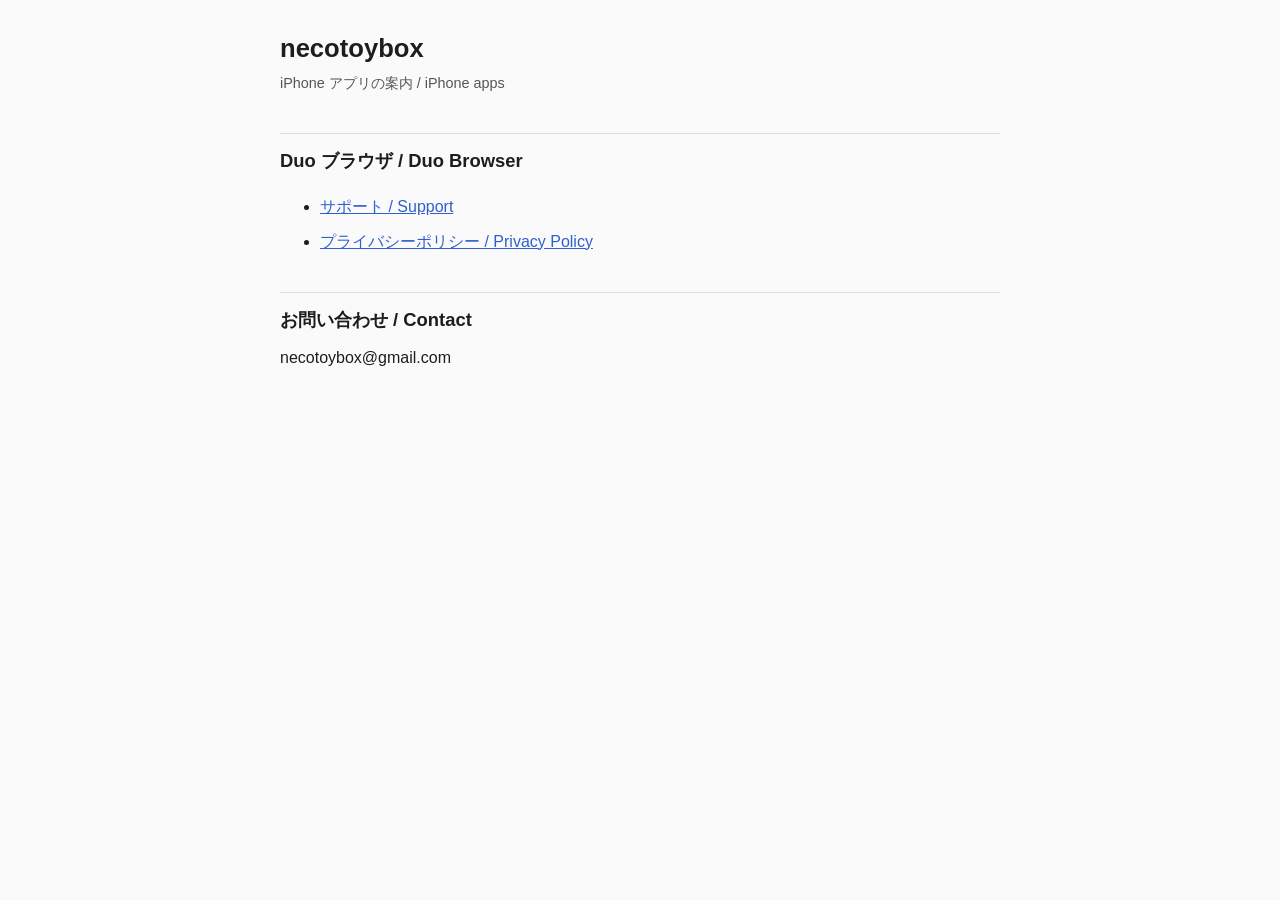
==== index.html @ 7747ee27 "Add index.html" ====
<!doctype html>
<html lang="ja"><head><meta charset="utf-8"><meta name="viewport" content="width=device-width,initial-scale=1">
<title>necotoybox</title><link rel="stylesheet" href="style.css"></head>
<body><main>
<h1>necotoybox</h1>
<p class="sub">iPhone アプリの案内 / iPhone apps</p>
<h2>Duo ブラウザ / Duo Browser</h2>
<ul>
<li><a href="duo-browser/support.html">サポート / Support</a></li>
<li><a href="duo-browser/privacy.html">プライバシーポリシー / Privacy Policy</a></li>
</ul>
<h2>お問い合わせ / Contact</h2>
<p>necotoybox@gmail.com</p>
</main></body></html>
---- style.css ----
:root{--fg:#1d1d1f;--sub:#555;--bg:#fafafa;--line:#ddd;--link:#2f5fd0}
@media (prefers-color-scheme:dark){:root{--fg:#eee;--sub:#aaa;--bg:#141414;--line:#333;--link:#8fb0ff}}
body{margin:0;background:var(--bg);color:var(--fg);font:16px/1.75 -apple-system,"Hiragino Sans","Noto Sans JP",sans-serif}
main{max-width:720px;margin:0 auto;padding:32px 20px 64px}
h1{font-size:1.6em;line-height:1.3;margin:0 0 4px}
h2{font-size:1.15em;margin:2em 0 .4em;padding-top:.6em;border-top:1px solid var(--line)}
p,li{margin:.4em 0}
.sub{color:var(--sub);font-size:.9em}
a{color:var(--link)}
nav{font-size:.9em;margin-bottom:24px}
.lang{margin-top:48px;padding-top:16px;border-top:2px solid var(--line)}
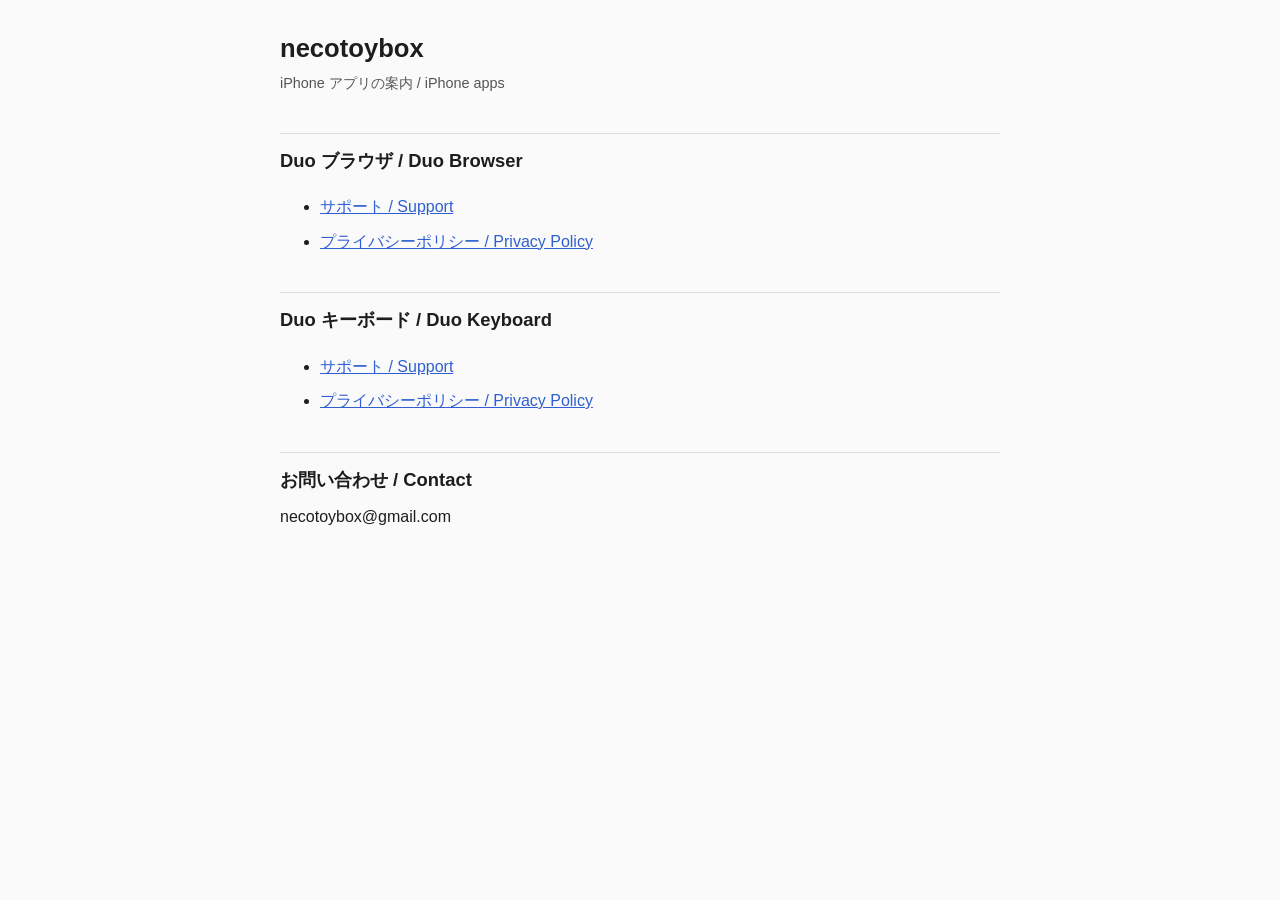
==== commit 6ffe91a3: "Add index.html" ====
--- a/index.html
+++ b/index.html
@@ -9,6 +9,11 @@
 <li><a href="duo-browser/support.html">サポート / Support</a></li>
 <li><a href="duo-browser/privacy.html">プライバシーポリシー / Privacy Policy</a></li>
 </ul>
+<h2>Duo キーボード / Duo Keyboard</h2>
+<ul>
+<li><a href="duo-keyboard/support.html">サポート / Support</a></li>
+<li><a href="duo-keyboard/privacy.html">プライバシーポリシー / Privacy Policy</a></li>
+</ul>
 <h2>お問い合わせ / Contact</h2>
 <p>necotoybox@gmail.com</p>
 </main></body></html>
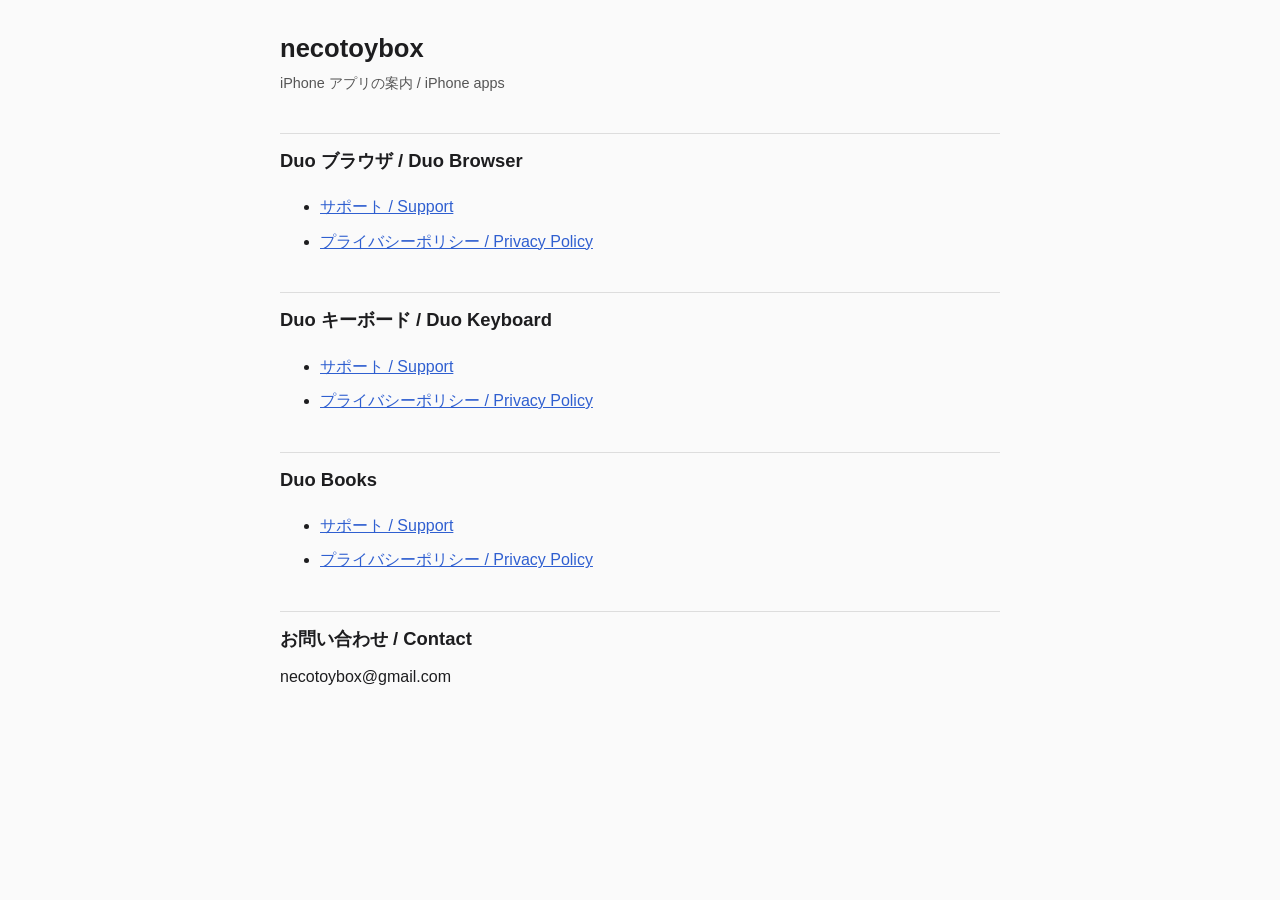
==== commit 770504b3: "Add index.html" ====
--- a/index.html
+++ b/index.html
@@ -14,6 +14,11 @@
 <li><a href="duo-keyboard/support.html">サポート / Support</a></li>
 <li><a href="duo-keyboard/privacy.html">プライバシーポリシー / Privacy Policy</a></li>
 </ul>
+<h2>Duo Books</h2>
+<ul>
+<li><a href="duo-books/support.html">サポート / Support</a></li>
+<li><a href="duo-books/privacy.html">プライバシーポリシー / Privacy Policy</a></li>
+</ul>
 <h2>お問い合わせ / Contact</h2>
 <p>necotoybox@gmail.com</p>
 </main></body></html>
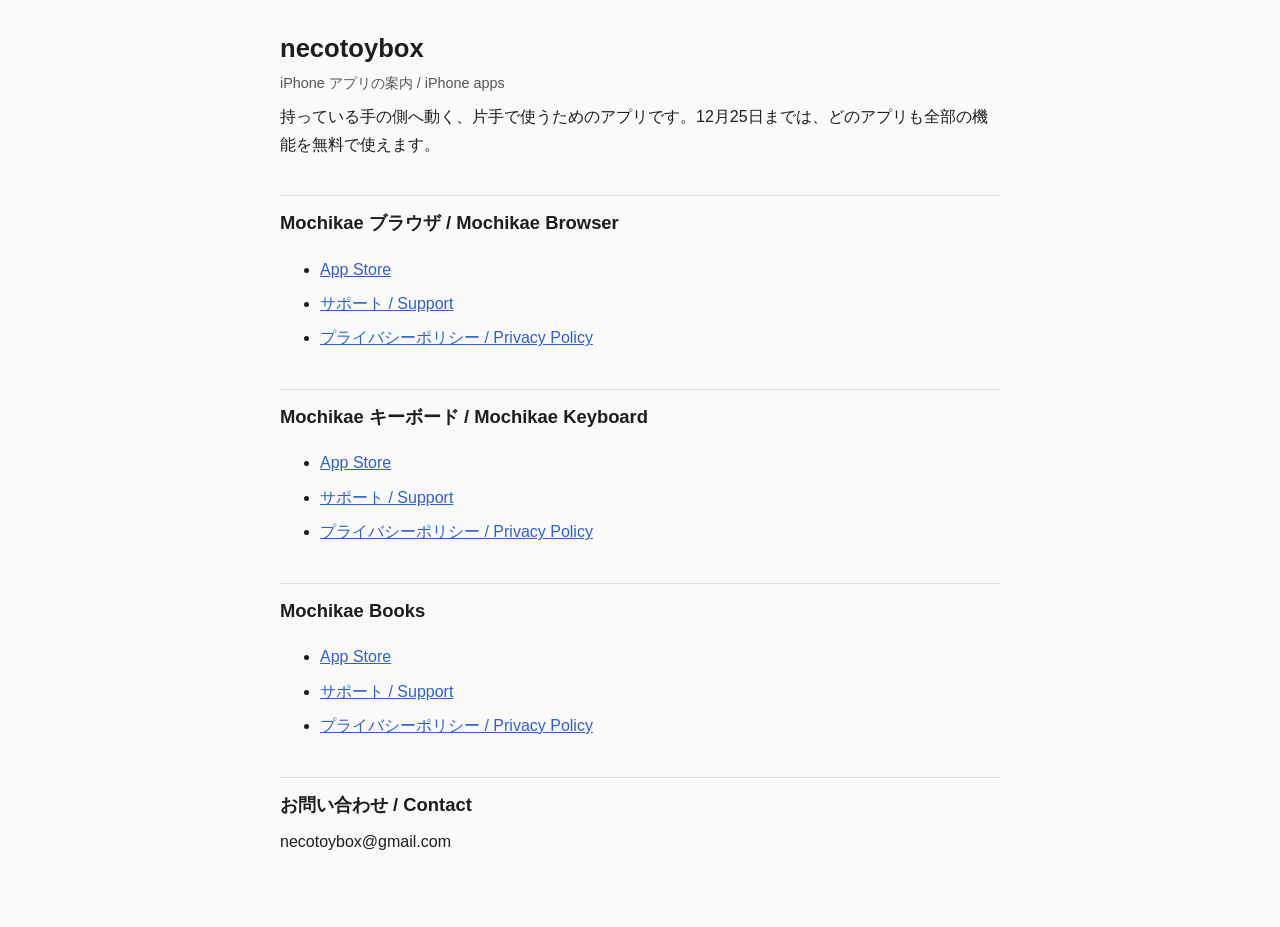
==== commit ada49368: "アプリの名前を Mochikae に・App Store へのリンク" ====
--- a/index.html
+++ b/index.html
@@ -4,18 +4,22 @@
 <body><main>
 <h1>necotoybox</h1>
 <p class="sub">iPhone アプリの案内 / iPhone apps</p>
-<h2>Duo ブラウザ / Duo Browser</h2>
+<p>持っている手の側へ動く、片手で使うためのアプリです。12月25日までは、どのアプリも全部の機能を無料で使えます。</p>
+<h2>Mochikae ブラウザ / Mochikae Browser</h2>
 <ul>
+<li><a href="https://apps.apple.com/jp/app/id6834053652">App Store</a></li>
 <li><a href="duo-browser/support.html">サポート / Support</a></li>
 <li><a href="duo-browser/privacy.html">プライバシーポリシー / Privacy Policy</a></li>
 </ul>
-<h2>Duo キーボード / Duo Keyboard</h2>
+<h2>Mochikae キーボード / Mochikae Keyboard</h2>
 <ul>
+<li><a href="https://apps.apple.com/jp/app/id6835577861">App Store</a></li>
 <li><a href="duo-keyboard/support.html">サポート / Support</a></li>
 <li><a href="duo-keyboard/privacy.html">プライバシーポリシー / Privacy Policy</a></li>
 </ul>
-<h2>Duo Books</h2>
+<h2>Mochikae Books</h2>
 <ul>
+<li><a href="https://apps.apple.com/jp/app/id6837262487">App Store</a></li>
 <li><a href="duo-books/support.html">サポート / Support</a></li>
 <li><a href="duo-books/privacy.html">プライバシーポリシー / Privacy Policy</a></li>
 </ul>
--- a/style.css
+++ b/style.css
@@ -9,3 +9,6 @@
 a{color:var(--link)}
 nav{font-size:.9em;margin-bottom:24px}
 .lang{margin-top:48px;padding-top:16px;border-top:2px solid var(--line)}
+
+a.store{display:inline-block;background:#111;color:#fff;padding:10px 18px;border-radius:10px;text-decoration:none;font-weight:600}
+a.store:hover{background:#333}
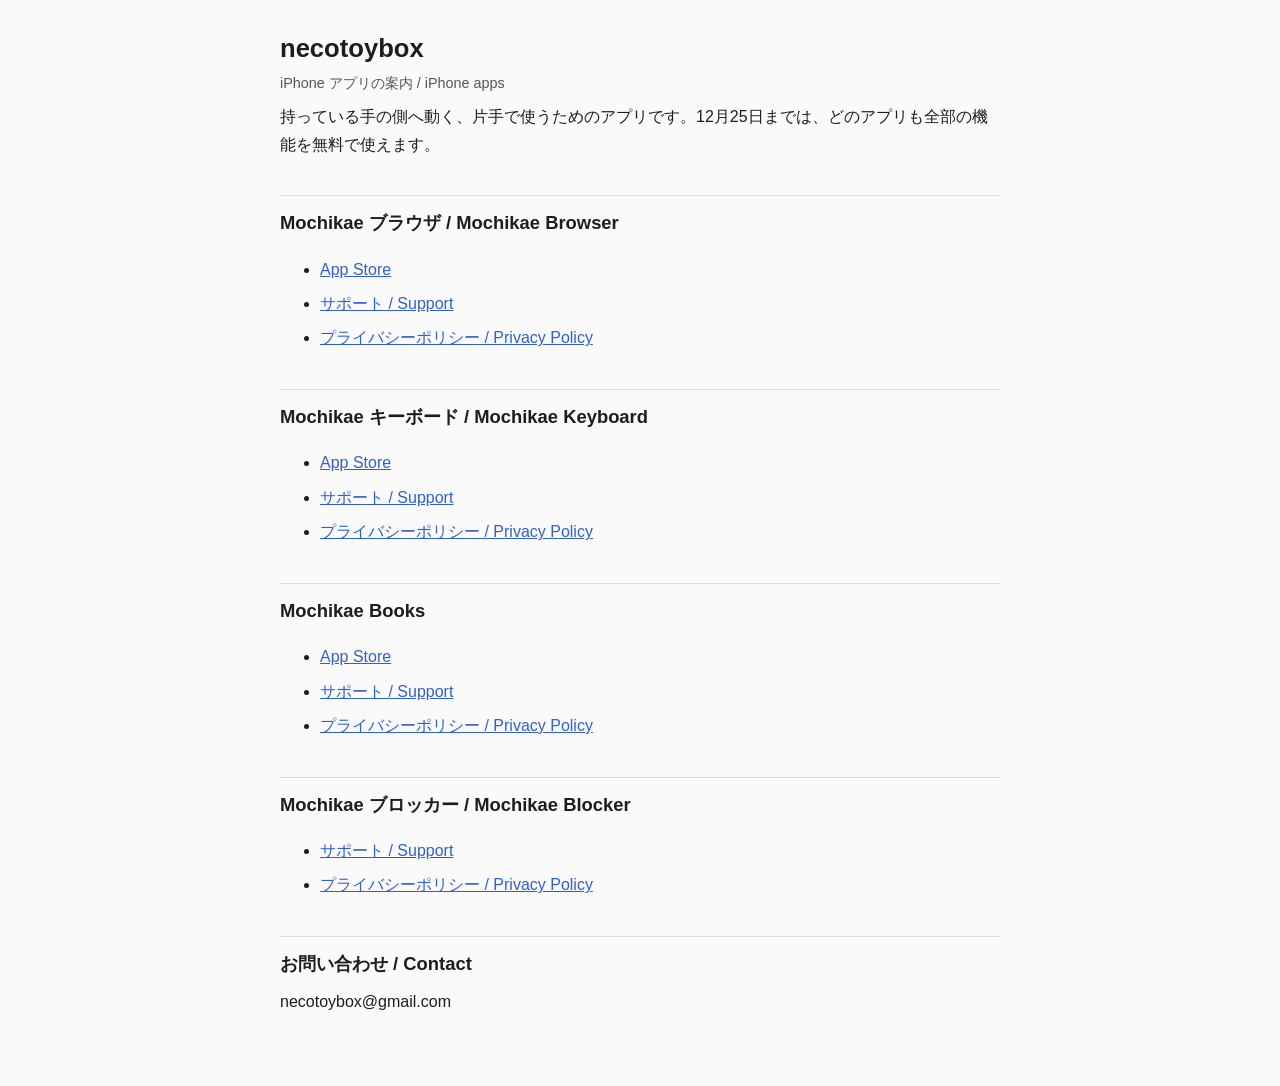
==== commit fc37af17: "目次に Mochikae ブロッカー" ====
--- a/index.html
+++ b/index.html
@@ -23,6 +23,11 @@
 <li><a href="duo-books/support.html">サポート / Support</a></li>
 <li><a href="duo-books/privacy.html">プライバシーポリシー / Privacy Policy</a></li>
 </ul>
+<h2>Mochikae ブロッカー / Mochikae Blocker</h2>
+<ul>
+<li><a href="mochikae-blocker/support.html">サポート / Support</a></li>
+<li><a href="mochikae-blocker/privacy.html">プライバシーポリシー / Privacy Policy</a></li>
+</ul>
 <h2>お問い合わせ / Contact</h2>
 <p>necotoybox@gmail.com</p>
 </main></body></html>
